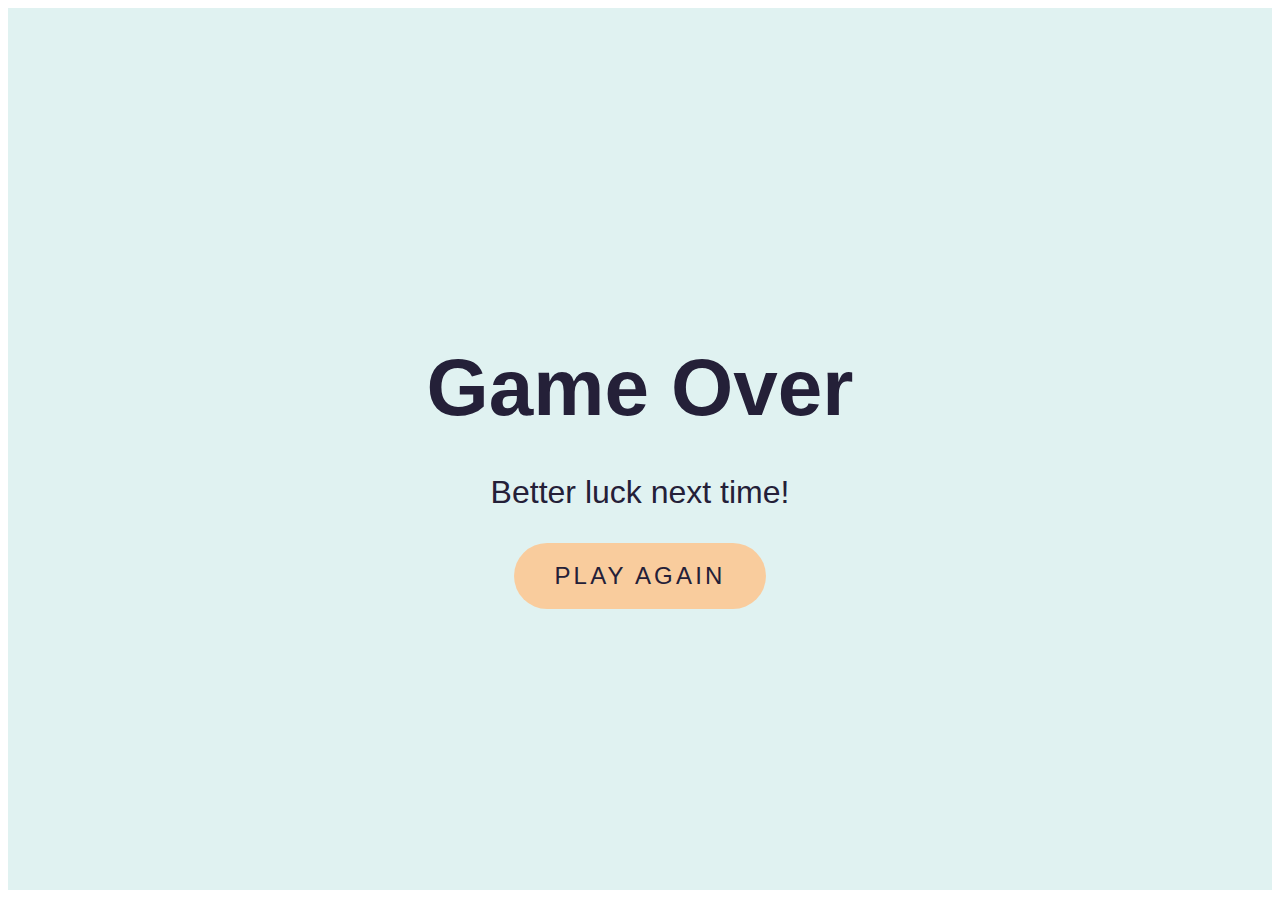
==== gameOver.html @ de412e63 "DONE! - Added a Game Over page too" ====
<!DOCTYPE html>
<html lang="en">

<head>
    <meta charset="UTF-8">
    <meta http-equiv="X-UA-Compatible" content="IE=edge">
    <meta name="viewport" content="width=device-width, initial-scale=1.0">
    <title>OOP Game - Game Over</title>
    <link rel="stylesheet" href="/css/gameOverStyle.css">
</head>

<body>
    <div class="game-over">
        <h1>Game Over</h1>
        <p>Better luck next time!</p>
        <div class="cta">
          <a href="#" class="button">Play Again</a>
        </div>
      </div>

    <script src="js/gameover.js"></script>
</body>

</html>
---- css/gameOverStyle.css ----
.game-over {
  display: flex;
  flex-direction: column;
  justify-content: center;
  align-items: center;
  height: 98vh;
  background-color: #E0F2F1;
  color: #242038;
  font-family: 'Segoe UI', Tahoma, Geneva, Verdana, sans-serif;
}

.game-over h1 {
  font-size: 5rem;
  margin-bottom: 0.5rem;
  animation: pulse 2s ease-in-out infinite;
}

.game-over p {
  font-size: 2rem;
  margin-bottom: 2rem;
}

.cta {
  display: flex;
  justify-content: center;
  align-items: center;
}

.button {
  display: inline-block;
  font-size: 1.5rem;
  color: #242038;
  background-color: #F9CC9D;
  border-radius: 50px;
  padding: 1.2rem 2.5rem;
  text-align: center;
  text-decoration: none;
  text-transform: uppercase;
  letter-spacing: 0.2rem;
  transition: all 0.3s ease-in-out;
  animation: bounce 2s ease-in-out infinite;
}

.button:hover {
  transform: translateY(-3px);
  box-shadow: 0 4px 6px rgba(0, 0, 0, 0.2);
}

.button:active {
  transform: translateY(-1px);
  box-shadow: none;
}

@keyframes pulse {
  0% {
    transform: scale(1);
  }
  50% {
    transform: scale(1.1);
  }
  100% {
    transform: scale(1);
  }
}

@keyframes bounce {
  0% {
    transform: translateY(0);
  }
  50% {
    transform: translateY(-10px);
  }
  100% {
    transform: translateY(0);
  }
}
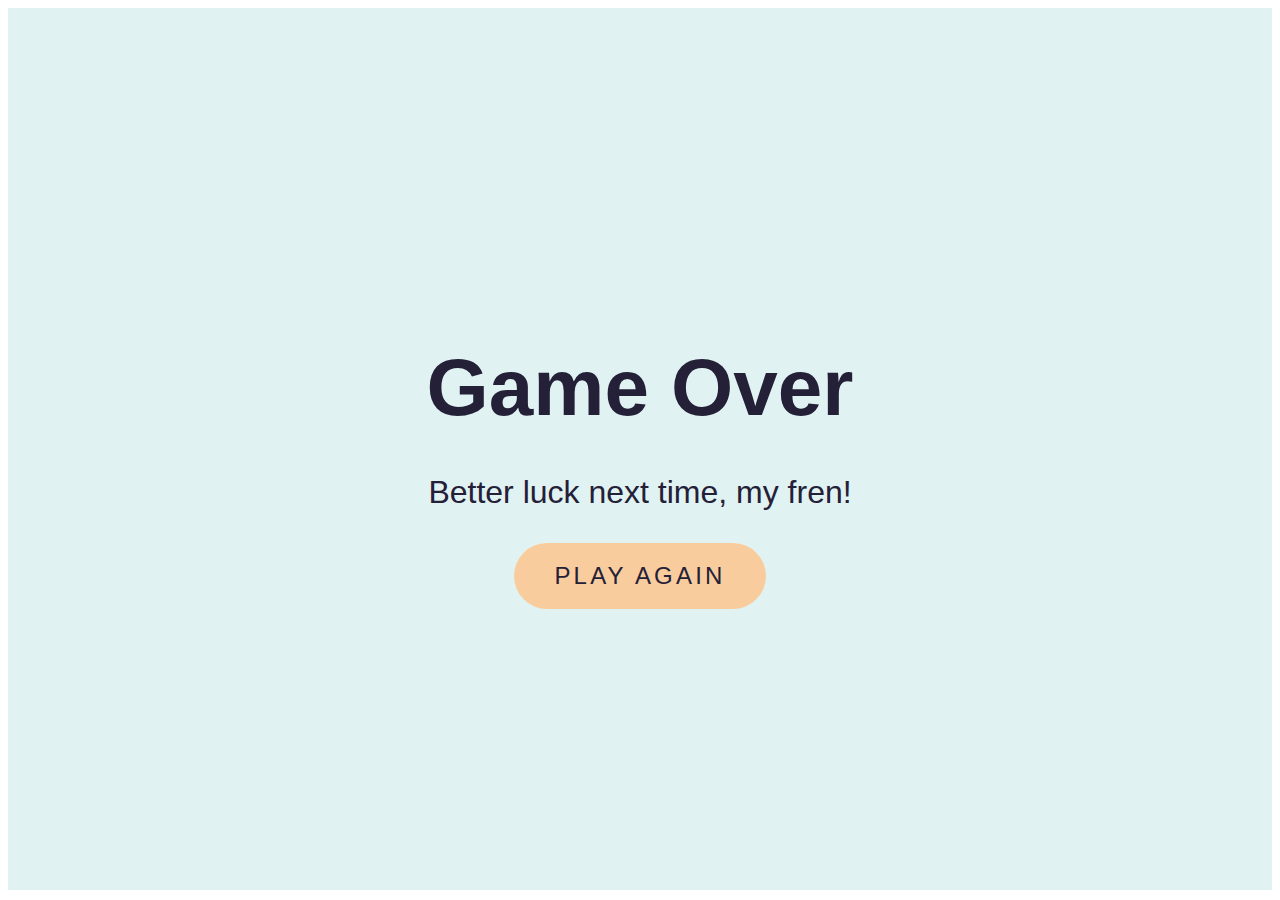
==== commit c571ecff: "Minor identation changes" ====
--- a/gameOver.html
+++ b/gameOver.html
@@ -12,11 +12,11 @@
 <body>
     <div class="game-over">
         <h1>Game Over</h1>
-        <p>Better luck next time!</p>
+        <p>Better luck next time, my fren!</p>
         <div class="cta">
-          <a href="#" class="button">Play Again</a>
+            <a href="#" class="button">Play Again</a>
         </div>
-      </div>
+    </div>
 
     <script src="js/gameover.js"></script>
 </body>
--- a/css/gameOverStyle.css
+++ b/css/gameOverStyle.css
@@ -55,9 +55,11 @@
   0% {
     transform: scale(1);
   }
+
   50% {
     transform: scale(1.1);
   }
+
   100% {
     transform: scale(1);
   }
@@ -67,10 +69,12 @@
   0% {
     transform: translateY(0);
   }
+
   50% {
     transform: translateY(-10px);
   }
+
   100% {
     transform: translateY(0);
   }
-}
+}